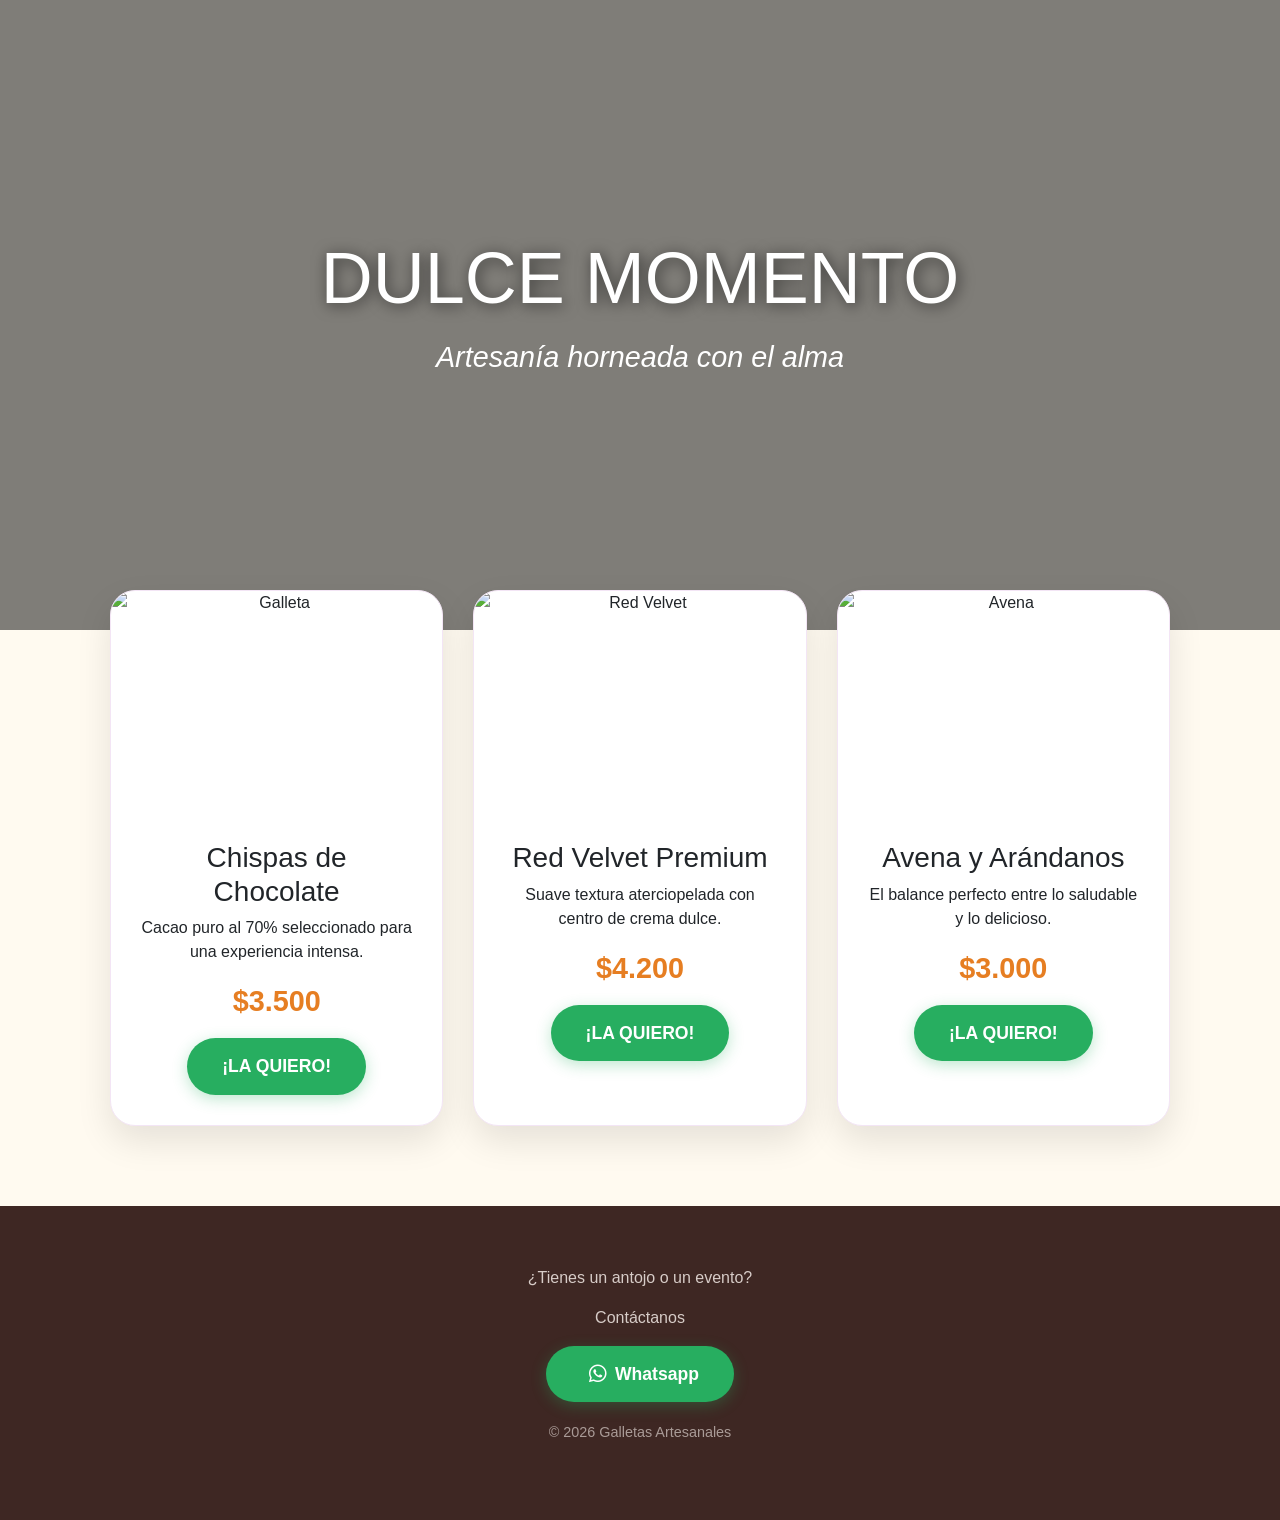
==== coookies.html @ 7af5810e "cookies page one" ====
<!DOCTYPE html>
<html lang="es">
<head>
    <meta charset="UTF-8">
    <meta name="viewport" content="width=device-width, initial-scale=1.0">
    <title>Cookies</title>
    <link href="https://cdn.jsdelivr.net/npm/bootstrap@5.3.8/dist/css/bootstrap.min.css" rel="stylesheet" integrity="sha384-sRIl4kxILFvY47J16cr9ZwB07vP4J8+LH7qKQnuqkuIAvNWLzeN8tE5YBujZqJLB" crossorigin="anonymous">
    <link rel="stylesheet" href="https://cdn.jsdelivr.net/npm/bootstrap-icons@1.13.1/font/bootstrap-icons.min.css">
    <style>
        /* --- ESTILOS BASE --- */
        body {
            font-family: 'Segoe UI', Tahoma, Geneva, Verdana, sans-serif;
            margin: 0;
            padding: 0;
            background-color: #fffaf0; /* Crema suave: transmite calidez */
            color: #3e2723; /* Marrón chocolate: confianza y sabor */
            overflow-x: hidden;
        }

        /* --- ANIMACIONES --- */
        @keyframes entradaSuave {
            from {
                opacity: 0;
                transform: translateY(-30px);
            }
            to {
                opacity: 1;
                transform: translateY(0);
            }
        }

        @keyframes fundidoTexto {
            from { opacity: 0; }
            to { opacity: 1; }
        }

        /* --- HEADER LARGO (HERO SECTION) --- */
        .hero {
            height: 70vh; /* Altura del 70% de la ventana */
            background: linear-gradient(rgba(0,0,0,0.5), rgba(0,0,0,0.5)), 
                        url('https://images.unsplash.com/photo-1499636136210-6f4ee915583e?auto=format&fit=crop&w=1200&q=80');
            background-size: cover;
            background-position: center;
            display: flex;
            flex-direction: column;
            justify-content: center;
            align-items: center;
            text-align: center;
            color: white;
            animation: entradaSuave 1.2s ease-out; /* Animación de caída suave */
        }

        .hero h1 {
            font-size: 4.5rem;
            margin: 0;
            text-shadow: 2px 2px 15px rgba(0,0,0,0.6);
            animation: fundidoTexto 2s ease-in;
        }

        .hero p {
            font-size: 1.8rem;
            margin-top: 15px;
            font-style: italic;
            animation: fundidoTexto 3s ease-in;
        }

        /* --- CONTENEDOR Y GRID --- */
        .container {
            max-width: 1100px;
            margin: -60px auto 60px; /* Sube las tarjetas sobre el hero */
            padding: 20px;
            position: relative;
            z-index: 10;
        }

        .grid {
            display: grid;
            grid-template-columns: repeat(auto-fit, minmax(300px, 1fr));
            gap: 30px;
        }

        .card {
            background: white;
            border-radius: 25px;
            overflow: hidden;
            box-shadow: 0 15px 35px rgba(0,0,0,0.1);
            transition: transform 0.4s cubic-bezier(0.175, 0.885, 0.32, 1.275);
            text-align: center;
            border: 1px solid #f3e5f5;
        }

        .card:hover {
            transform: translateY(-15px); /* Efecto de levitación al pasar el mouse */
        }

        .card img {
            width: 100%;
            height: 220px;
            object-fit: cover;
        }

        .card-body {
            padding: 30px;
        }

        .price {
            font-size: 1.8rem;
            font-weight: bold;
            color: #e67e22; /* Naranja: Estimula el apetito */
            margin: 15px 0;
        }

        /* --- BOTÓN PSICOLÓGICO --- */
        .btn {
            background-color: #27ae60; /* Verde: Acción positiva y frescura */
            color: white;
            padding: 15px 35px;
            border: none;
            border-radius: 50px;
            font-size: 1.1rem;
            font-weight: bold;
            cursor: pointer;
            text-decoration: none;
            display: inline-block;
            transition: all 0.3s ease;
            box-shadow: 0 4px 15px rgba(39, 174, 96, 0.3);
        }

        .btn:hover {
            background-color: #219150;
            transform: scale(1.05);
            box-shadow: 0 6px 20px rgba(39, 174, 96, 0.4);
        }

        footer {
            background: #3e2723;
            color: #d7ccc8;
            text-align: center;
            padding: 60px 20px;
        }
    </style>
</head>
<body>

    <header class="hero">
        <h1>DULCE MOMENTO</h1>
        <p>Artesanía horneada con el alma</p>
    </header>

    <div class="container">
        <div class="grid">
            <div class="card">
                <img src="https://images.unsplash.com/photo-1558961363-fa8fdf82db35?auto=format&fit=crop&w=500&q=80" alt="Galleta">
                <div class="card-body">
                    <h3>Chispas de Chocolate</h3>
                    <p>Cacao puro al 70% seleccionado para una experiencia intensa.</p>
                    <div class="price">$3.500</div>
                    <button class="btn">¡LA QUIERO!</button>
                </div>
            </div>

            <div class="card">
                <img src="https://images.unsplash.com/photo-1558961363-fa8fdf82db35?auto=format&fit=crop&w=500&q=80" alt="Red Velvet">
                <div class="card-body">
                    <h3>Red Velvet Premium</h3>
                    <p>Suave textura aterciopelada con centro de crema dulce.</p>
                    <div class="price">$4.200</div>
                    <button class="btn">¡LA QUIERO!</button>
                </div>
            </div>

            <div class="card">
                <img src="https://images.unsplash.com/photo-1558961363-fa8fdf82db35?auto=format&fit=crop&w=500&q=80" alt="Avena">
                <div class="card-body">
                    <h3>Avena y Arándanos</h3>
                    <p>El balance perfecto entre lo saludable y lo delicioso.</p>
                    <div class="price">$3.000</div>
                    <button class="btn" href="https://wa.me/3134114485">¡LA QUIERO!</button>
                </div>
            </div>
        </div>
    </div>

    <footer>
        <p>¿Tienes un antojo o un evento?</p>
        <p>Contáctanos</p>
        <button type="button" class="btn btn-success"><i class="bi bi-whatsapp mx-2"></i>Whatsapp</button>
        <p style="font-size: 0.9rem; opacity: 0.7; margin-top: 20px;">&copy; 2026 Galletas Artesanales</p>
    </footer>
<script src="https://cdn.jsdelivr.net/npm/bootstrap@5.3.8/dist/js/bootstrap.bundle.min.js" integrity="sha384-FKyoEForCGlyvwx9Hj09JcYn3nv7wiPVlz7YYwJrWVcXK/BmnVDxM+D2scQbITxI" crossorigin="anonymous"></script>
</body>
</html>
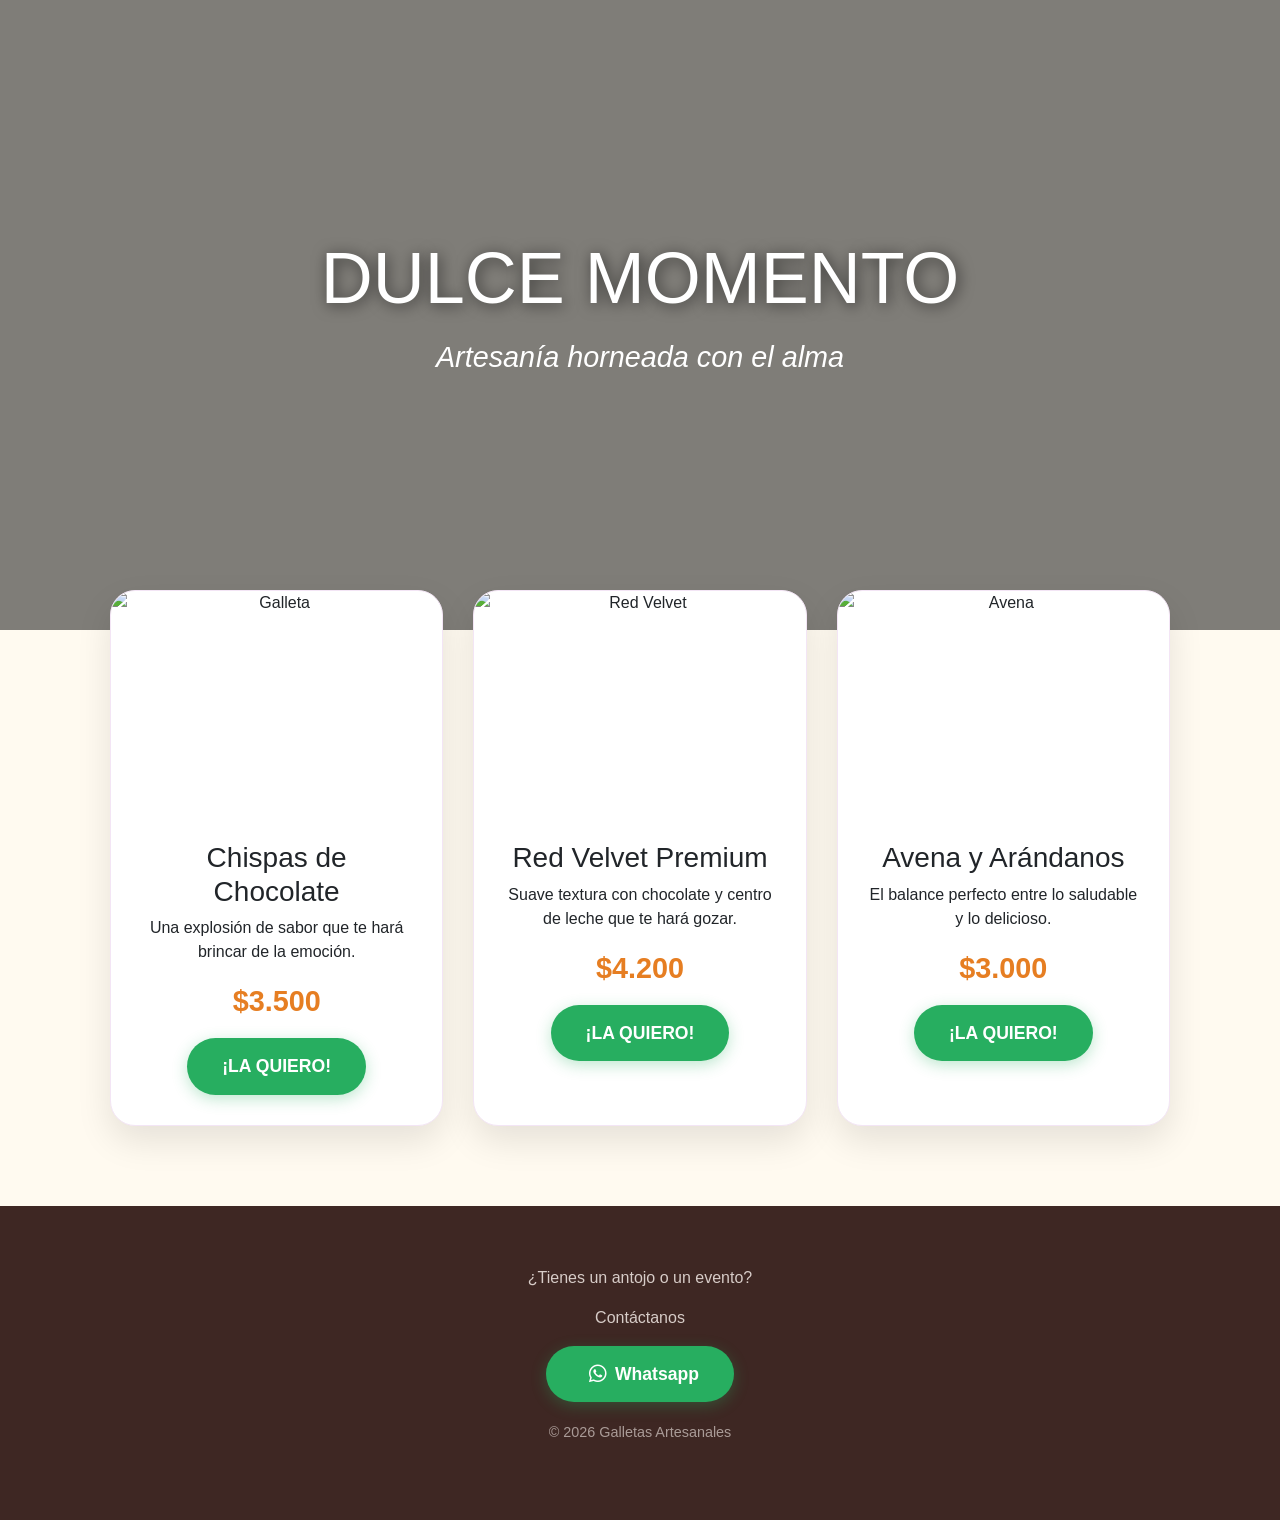
==== commit 59ef8e45: "fixing some mistakes" ====
--- a/coookies.html
+++ b/coookies.html
@@ -3,7 +3,7 @@
 <head>
     <meta charset="UTF-8">
     <meta name="viewport" content="width=device-width, initial-scale=1.0">
-    <title>Cookies</title>
+    <title>Titi's Cookies</title>
     <link href="https://cdn.jsdelivr.net/npm/bootstrap@5.3.8/dist/css/bootstrap.min.css" rel="stylesheet" integrity="sha384-sRIl4kxILFvY47J16cr9ZwB07vP4J8+LH7qKQnuqkuIAvNWLzeN8tE5YBujZqJLB" crossorigin="anonymous">
     <link rel="stylesheet" href="https://cdn.jsdelivr.net/npm/bootstrap-icons@1.13.1/font/bootstrap-icons.min.css">
     <style>
@@ -153,9 +153,11 @@
                 <img src="https://images.unsplash.com/photo-1558961363-fa8fdf82db35?auto=format&fit=crop&w=500&q=80" alt="Galleta">
                 <div class="card-body">
                     <h3>Chispas de Chocolate</h3>
-                    <p>Cacao puro al 70% seleccionado para una experiencia intensa.</p>
+                    <p>Una explosión de sabor que te hará brincar de la emoción.</p>
                     <div class="price">$3.500</div>
+                                        <a href="https://wa.me/3134114485?text=Hola!%20Me%20gustaría%20preguntar%20por%20las%20galletas%20de%20chispas%20de%20chocolate" target="_blank">
                     <button class="btn">¡LA QUIERO!</button>
+                    </a>
                 </div>
             </div>
 
@@ -163,9 +165,11 @@
                 <img src="https://images.unsplash.com/photo-1558961363-fa8fdf82db35?auto=format&fit=crop&w=500&q=80" alt="Red Velvet">
                 <div class="card-body">
                     <h3>Red Velvet Premium</h3>
-                    <p>Suave textura aterciopelada con centro de crema dulce.</p>
+                    <p>Suave textura con chocolate y centro de leche que te hará gozar.</p>
                     <div class="price">$4.200</div>
+                                        <a href="https://wa.me/3134114485?text=Hola!%20Me%20gustaría%20preguntar%20por%20las%20galletas%20de%20Red%20velvet%20premium" target="_blank">
                     <button class="btn">¡LA QUIERO!</button>
+                    </a>
                 </div>
             </div>
 
@@ -175,7 +179,8 @@
                     <h3>Avena y Arándanos</h3>
                     <p>El balance perfecto entre lo saludable y lo delicioso.</p>
                     <div class="price">$3.000</div>
-                    <button class="btn" href="https://wa.me/3134114485">¡LA QUIERO!</button>
+                    <a href="https://wa.me/3134114485?text=Hola!%20Me%20gustaría%20preguntar%20por%20las%20galletas%20de%20avena%20y%20arandanos" target="_blank">
+                    <button class="btn">¡LA QUIERO!</button></a>
                 </div>
             </div>
         </div>
@@ -184,7 +189,9 @@
     <footer>
         <p>¿Tienes un antojo o un evento?</p>
         <p>Contáctanos</p>
+        <a href="https://wa.me/3134114485?text=Hola!%20Me%20gustaría%20pedir%20un%20presupuesto">
         <button type="button" class="btn btn-success"><i class="bi bi-whatsapp mx-2"></i>Whatsapp</button>
+        </a>
         <p style="font-size: 0.9rem; opacity: 0.7; margin-top: 20px;">&copy; 2026 Galletas Artesanales</p>
     </footer>
 <script src="https://cdn.jsdelivr.net/npm/bootstrap@5.3.8/dist/js/bootstrap.bundle.min.js" integrity="sha384-FKyoEForCGlyvwx9Hj09JcYn3nv7wiPVlz7YYwJrWVcXK/BmnVDxM+D2scQbITxI" crossorigin="anonymous"></script>
